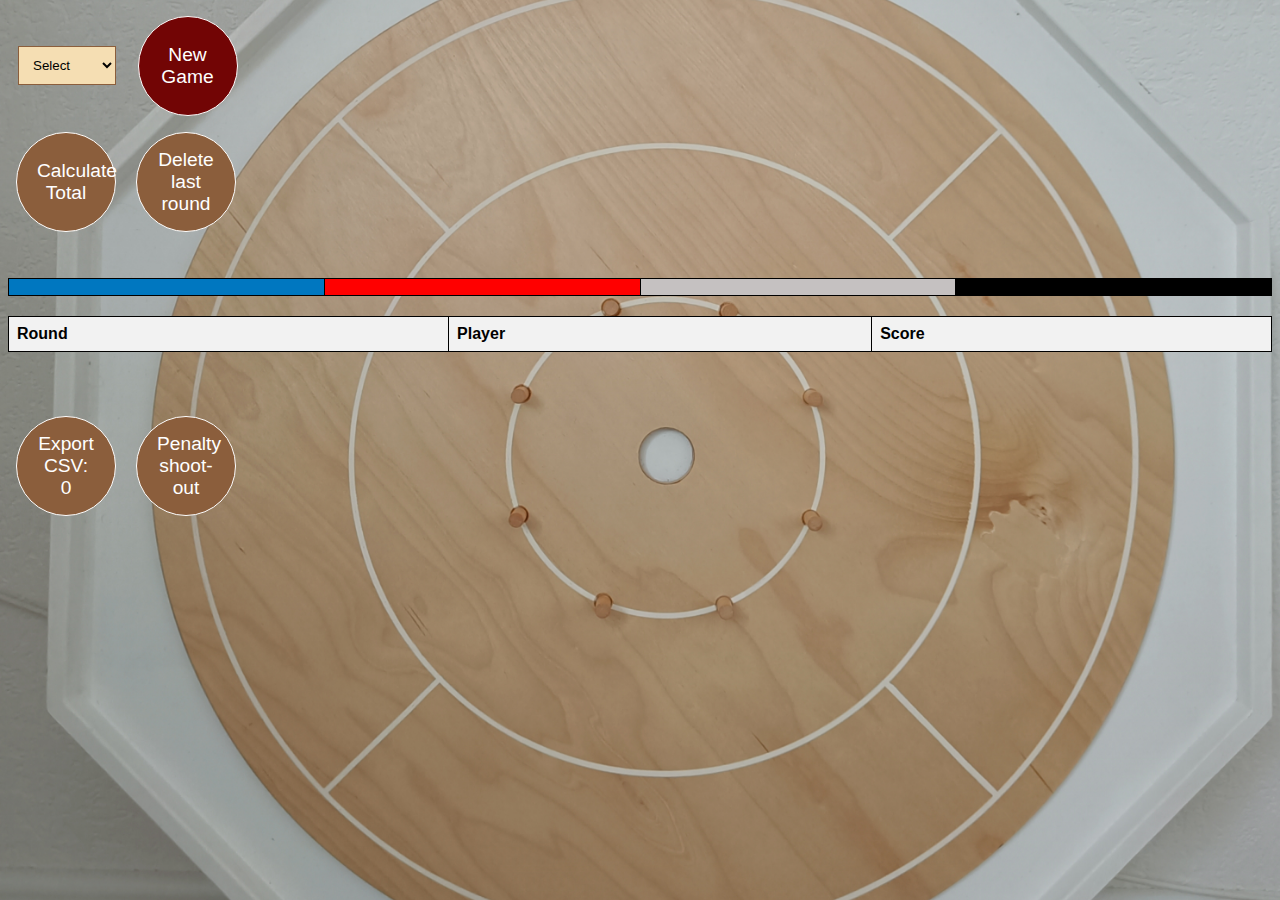
==== docs/index.html @ c399ac51 "added dialogue boxes" ====
<!DOCTYPE html>
<html>
  <head>
    <meta name="viewport" content="width=device-width, initial-scale=1">
    <link rel="stylesheet" type="text/css" href="styles.css">
    <link rel="shortcut icon" type="image/x-icon" href="crokinole2.png">    
  </head>
  <body>
    <dialog id="myDialog">
      <p>Save results before starting a new game or reset?</p>
      <button id="option1">Save and Reset</button>
      <button id="option2">Reset</button>
      <button id="option3">Cancel</button>
    </dialog>

    <dialog id="myDialog2">
      <p>Do you want to download or reset?</p>
      <button id="option4">Download</button>
      <button id="option5">Reset</button>
      <button id="option6">Cancel</button>
    </dialog>
    <!--<div id="particles-js"></div>-->
    <div id="button-container">
      <select id="playerCount">
        <option value="0">Select</option>
        <option value="1">1</option>
        <option value="2">2</option>
        <option value="3">3</option>
        <option value="4">4</option>
      </select>
      <button id="reset-button">New <br> Game</button>
      <!-- <button id="add-player-button">Add player(s)</button> -->
      <br>
      <!--<button id="calculate-results-button">Add <br> scores</button> -->
      <!-- <button id="new-round-button">Load cached results</button> -->
      <button id="calculate-total-button">Calculate Total</button>
      <button id="delete-round-button">Delete last round</button>
    </div>
    <br>
    <div id="playerInputs"></div>
    <table id="hits">
      <title>Crokinele</title>
      <thead>
        <tr>
          <th class="blau"></th>
          <th class="rot"></th>
          <th class="weiss"></th>
          <th class="schwarz"></th>
        </tr>
      </thead>
    </table>
    <table id="results">
      <thead>
        <tr>
          <th>Round</th>
          <th>Player</th>
          <th>Score</th>
        </tr>
      </thead>
      <tbody>
      </tbody>
    </table>
    <br>
    <br>
    <button id="store-button">Save<br>Game</button>
    <button id="download-json-button">Export<br>CSV: <span id="game-id"></span></button>
    <button id="penalty-button">Penalty<br>shoot-out</button>
    <script src="index.js"></script>
    <script>
      // Add event listener to penalty button
      document.getElementById("penalty-button").addEventListener("click", function() {
        window.open("./penalty/penalty.html", "_blank");
      });
    </script>
    <!-- <script src="https://cdn.jsdelivr.net/npm/particles.js@2.0.0/particles.min.js"></script> -->
  </body>
</html>
---- docs/styles.css ----
input[type="text"], input[type="number"] {
  background-color: #F5DEB3;
  border: 1px solid #8B5E3C;
  padding: 5px;
  margin: 1px;
}

select {
  background-color: #F5DEB3;
  border: 1px solid #8B5E3C;
  padding: 10px;
  margin: 10px;
  width: 116px;
}

button {
  font-size: 1.2rem;
  padding: 10px 20px;
  display: inline-block;
  margin: 0.5rem;
  vertical-align: middle;
  background-color: #8B5E3C;
  color: white;
  border: 1px solid white;
  cursor: pointer;
  font-size: 16px;
  margin: 10px;
  text-align: center;
  display: flex;
  flex-direction: column;
  justify-content: center;
  align-items: center;
}

/* On desktop, make the buttons circular */
@media only screen and (min-width: 768px) {
  button {
    border-radius: 100%;
    width: 100px;
    height: 100px;
  }
  select {
    width: 97.5px;
  }
}

/* On mobile, make the buttons square */
@media only screen and (max-width: 767px) {
  button {
    border-radius: 0;
    width: 120px;
    height: 50px;
  }
}

#reset-button {
background-color: #720505;
}


header {
  background-color: #8B5E3C;
  color: white;
  padding: 20px;
  text-align: center;
  font-family: sans-serif;
}

table {
  background-color: #ece6e0;
  border-collapse: collapse;
  width: 60%;
  margin: 20px auto;
  text-align: center;
  font-family: sans-serif;
}

th, td {
  border: 1px solid #8B5E3C;
  padding: 10px;
}

th {
  background-color: #F5DEB3;
}


.players-table {
  display: flex;
  flex-direction: column;
  align-items: center;
}

.player-row {
  display: flex;
  justify-content: space-between;
  width: 50%;
  margin: 10px 0;
}



body {
  background-image: url('./crokinole.jpg');
  background-size: cover;
  background-position: center center;
  background-attachment: fixed;
 }

 html {
  font-size: 16px;
}

.player-input {
  width: 100%;
  max-width: 15em; /* maximum width of input box */
}

@media (max-width: 768px) {
  .player-input {
    max-width: 10em; /* reduce maximum width on smaller screens */
  }
}

button {
  font-size: 1.2rem;
  padding: 10px 20px;
  display: inline-block;
  margin: 0.5rem;
  vertical-align: middle;
}

@media screen and (max-width: 768px) {
  button {
    font-size: 1rem;
    padding: 6px 12px;
  }
}

table {
  width: 100%;
  border-collapse: collapse;
}

td, th {
  border: 1px solid black;
  padding: 8px;
  text-align: center;
}

th {
  background-color: #f2f2f2;
  white-space: normal;
}

.winner {
  background-color: rgba(221, 192, 26, 0.856);
}

#results {
  max-width: 100%;
  overflow-x: auto;
}

#playerInputs {
  display: flex;
  flex-wrap: wrap;
  flex-direction: column;
}

table {
  border-collapse: collapse;
  width: 100%;
}

th {
  padding: 8px;
  text-align: left;
}

th.blau {
  background-color: #0077C0;
  color: white;
}

th.rot {
  background-color: #FF0000;
  color: white;
}

th.weiss {
  background-color: #c5c1c1;
  color: black;
}

th.schwarz {
  background-color: #000000;
  color: white;
}

.max-score {
  background-color: #4CAF50;
}

.zero-score {
  background-color: #ce0a0a;
}

.hidden {
  display: none;
}

dialog {
  display: none;
}

dialog button {
  display: block;
  margin: 10px auto;
}
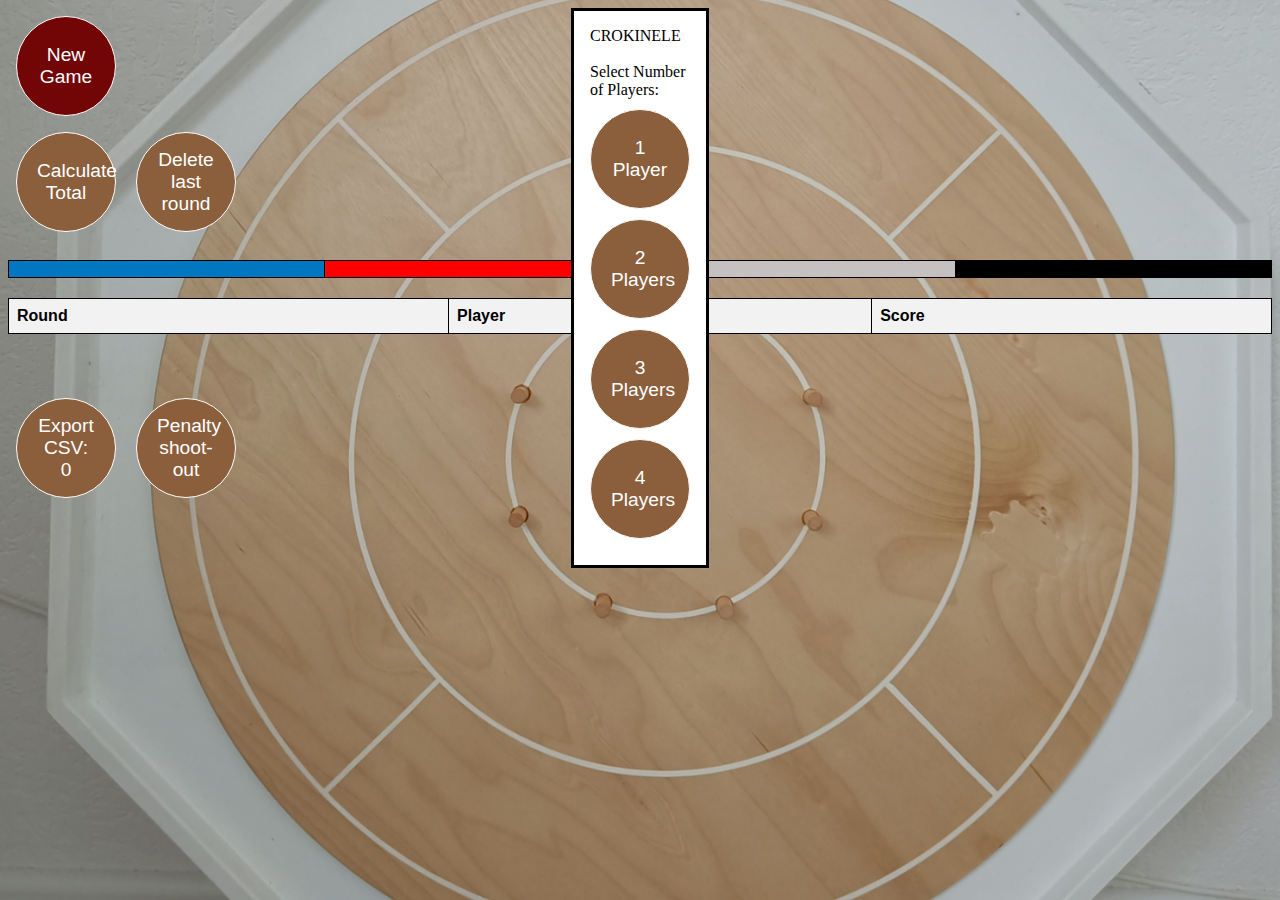
==== commit 54effb08: "dialogue" ====
--- a/docs/index.html
+++ b/docs/index.html
@@ -7,7 +7,7 @@
   </head>
   <body>
     <dialog id="myDialog">
-      <p>Save results before starting a new game or reset?</p>
+      <p>Do you want to save or reset?</p>
       <button id="option1">Save and Reset</button>
       <button id="option2">Reset</button>
       <button id="option3">Cancel</button>
@@ -19,15 +19,19 @@
       <button id="option5">Reset</button>
       <button id="option6">Cancel</button>
     </dialog>
-    <!--<div id="particles-js"></div>-->
-    <div id="button-container">
-      <select id="playerCount">
-        <option value="0">Select</option>
-        <option value="1">1</option>
-        <option value="2">2</option>
-        <option value="3">3</option>
-        <option value="4">4</option>
-      </select>
+    <button id="start">Start</button>
+
+    <dialog id="playerDialog">
+      <label>CROKINELE<Br><Br>Select Number <Br> of Players:</label>
+      <div id="playerCount">
+        <button class="player-button" value="1">1 Player</button>
+        <button class="player-button" value="2">2 Players</button>
+        <button class="player-button" value="3">3 Players</button>
+        <button class="player-button" value="4">4 Players</button>
+      </div>
+    </dialog>
+
+    </div>
       <button id="reset-button">New <br> Game</button>
       <!-- <button id="add-player-button">Add player(s)</button> -->
       <br>
--- a/docs/styles.css
+++ b/docs/styles.css
@@ -218,3 +218,10 @@
   display: block;
   margin: 10px auto;
 }
+
+  /* Dialog styles */
+  #playerDialog {
+    background-color: #fff; /* Set the desired background color for the dialog */
+    opacity: 1; /* Set the desired opacity for the dialog */
+    z-index: 1000; /* Adjust the z-index to appear above the overlay */
+  }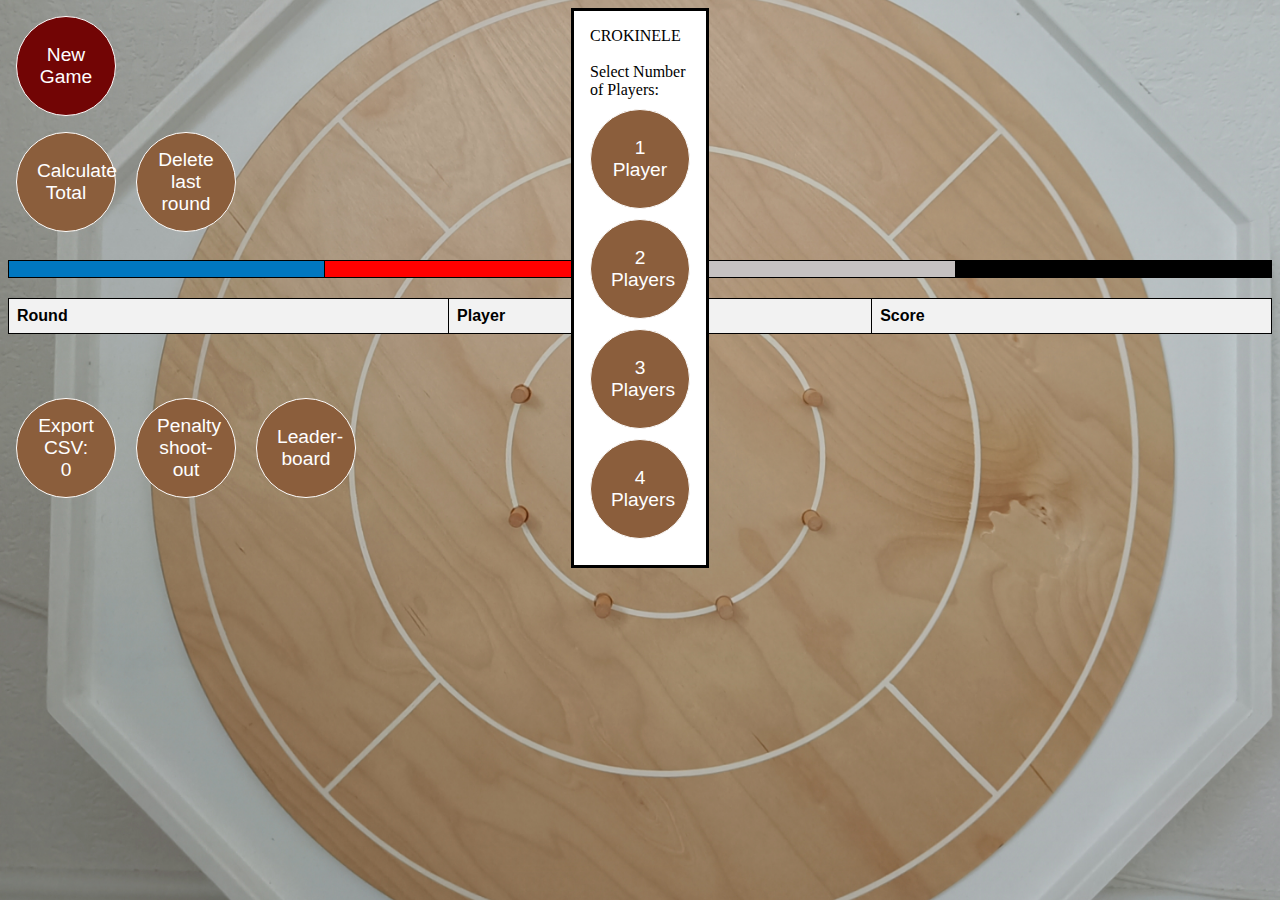
==== commit ef182e2b: "added leaderboard" ====
--- a/docs/index.html
+++ b/docs/index.html
@@ -69,12 +69,19 @@
     <button id="store-button">Save<br>Game</button>
     <button id="download-json-button">Export<br>CSV: <span id="game-id"></span></button>
     <button id="penalty-button">Penalty<br>shoot-out</button>
+    <button id="leaderboard-button">Leader-<br>board</button>
     <script src="index.js"></script>
     <script>
       // Add event listener to penalty button
       document.getElementById("penalty-button").addEventListener("click", function() {
         window.open("./penalty/penalty.html", "_blank");
       });
+
+      // Add event listener to leaderboard button
+        document.getElementById("leaderboard-button").addEventListener("click", function() {
+        window.open("./leaderboard/leaderboard.html", "_blank");
+      });
+
     </script>
     <!-- <script src="https://cdn.jsdelivr.net/npm/particles.js@2.0.0/particles.min.js"></script> -->
   </body>
--- a/docs/styles.css
+++ b/docs/styles.css
@@ -3,6 +3,15 @@
   border: 1px solid #8B5E3C;
   padding: 5px;
   margin: 1px;
+}
+
+.player-name {
+  display: inline-block;
+  background-color: #F5DEB3;
+  border: 1px solid #8B5E3C;
+  padding: 5px;
+  margin-right: 10px;
+  font-weight: bold;
 }
 
 select {
@@ -116,8 +125,19 @@
   max-width: 15em; /* maximum width of input box */
 }
 
+.player-name {
+  width: 100%;
+  max-width: 15em; /* maximum width of input box */
+}
+
 @media (max-width: 768px) {
   .player-input {
+    max-width: 10em; /* reduce maximum width on smaller screens */
+  }
+}
+
+@media (max-width: 768px) {
+  .player-name {
     max-width: 10em; /* reduce maximum width on smaller screens */
   }
 }
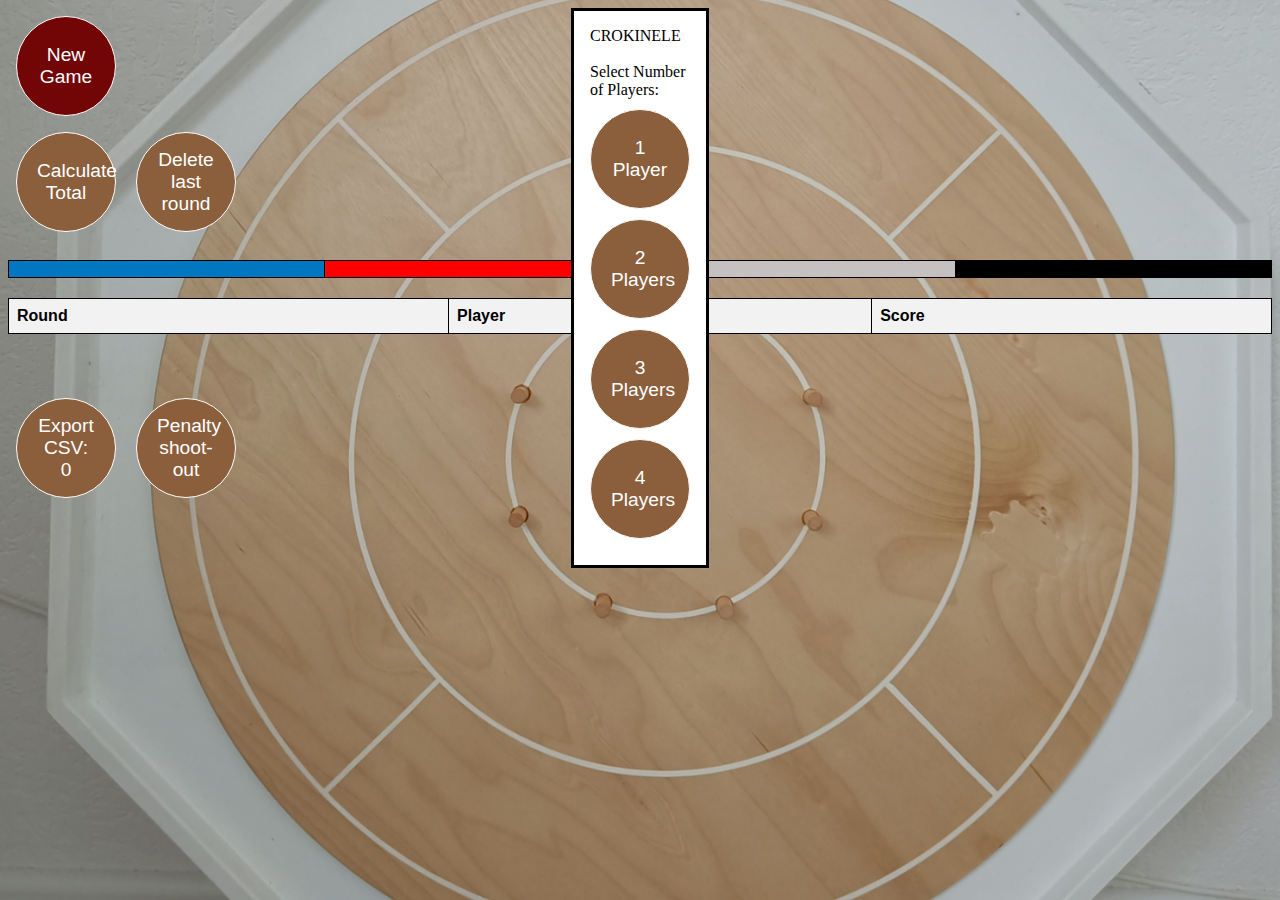
==== commit 3d1fc21b: "Player (#11)" ====
--- a/docs/index.html
+++ b/docs/index.html
@@ -69,19 +69,12 @@
     <button id="store-button">Save<br>Game</button>
     <button id="download-json-button">Export<br>CSV: <span id="game-id"></span></button>
     <button id="penalty-button">Penalty<br>shoot-out</button>
-    <button id="leaderboard-button">Leader-<br>board</button>
     <script src="index.js"></script>
     <script>
       // Add event listener to penalty button
       document.getElementById("penalty-button").addEventListener("click", function() {
         window.open("./penalty/penalty.html", "_blank");
       });
-
-      // Add event listener to leaderboard button
-        document.getElementById("leaderboard-button").addEventListener("click", function() {
-        window.open("./leaderboard/leaderboard.html", "_blank");
-      });
-
     </script>
     <!-- <script src="https://cdn.jsdelivr.net/npm/particles.js@2.0.0/particles.min.js"></script> -->
   </body>
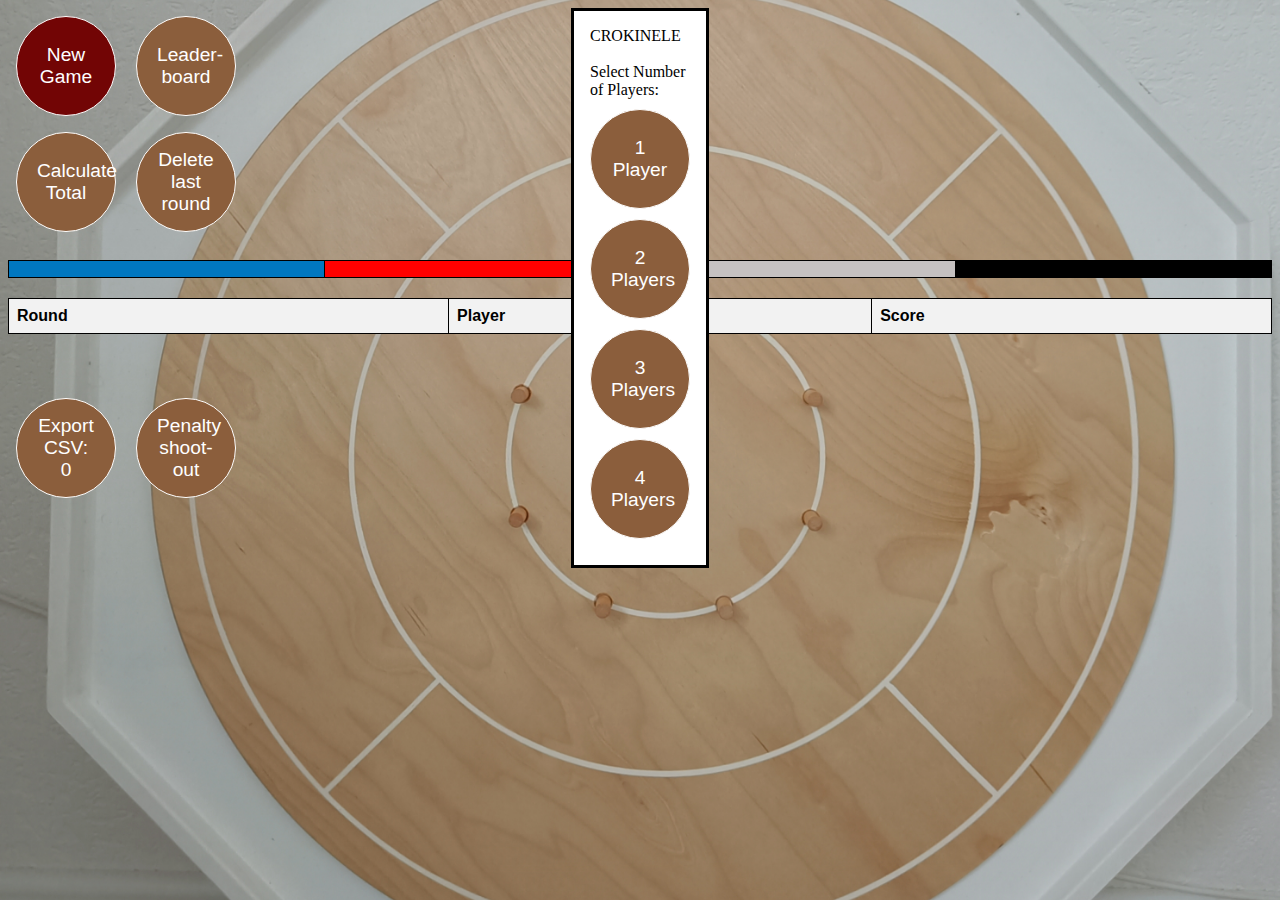
==== commit e67378a4: "round and display leaderboard" ====
--- a/docs/index.html
+++ b/docs/index.html
@@ -33,6 +33,7 @@
 
     </div>
       <button id="reset-button">New <br> Game</button>
+      <button id="leaderboard-button">Leader-<br>board</button>
       <!-- <button id="add-player-button">Add player(s)</button> -->
       <br>
       <!--<button id="calculate-results-button">Add <br> scores</button> -->
@@ -69,12 +70,19 @@
     <button id="store-button">Save<br>Game</button>
     <button id="download-json-button">Export<br>CSV: <span id="game-id"></span></button>
     <button id="penalty-button">Penalty<br>shoot-out</button>
+
     <script src="index.js"></script>
     <script>
       // Add event listener to penalty button
       document.getElementById("penalty-button").addEventListener("click", function() {
         window.open("./penalty/penalty.html", "_blank");
       });
+
+      // Add event listener to leaderboard button
+        document.getElementById("leaderboard-button").addEventListener("click", function() {
+        window.open("./leaderboard/leaderboard.html", "_blank");
+      });
+
     </script>
     <!-- <script src="https://cdn.jsdelivr.net/npm/particles.js@2.0.0/particles.min.js"></script> -->
   </body>
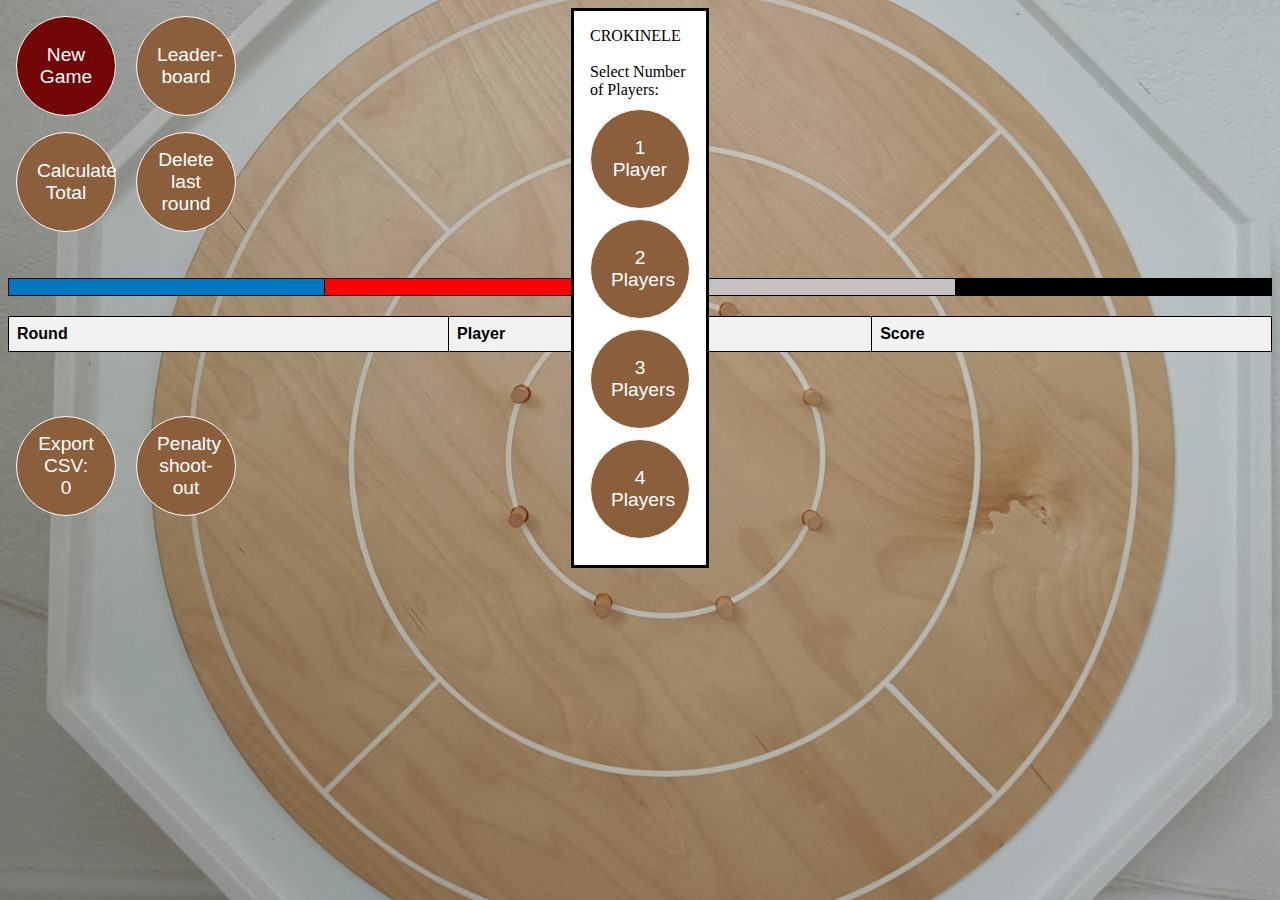
==== commit f7969b43: "center buttons below/above table on mobile" ====
--- a/docs/index.html
+++ b/docs/index.html
@@ -32,6 +32,8 @@
     </dialog>
 
     </div>
+    <div class="container">
+      <div class="button-container">
       <button id="reset-button">New <br> Game</button>
       <button id="leaderboard-button">Leader-<br>board</button>
       <!-- <button id="add-player-button">Add player(s)</button> -->
@@ -41,6 +43,7 @@
       <button id="calculate-total-button">Calculate Total</button>
       <button id="delete-round-button">Delete last round</button>
     </div>
+  </div>
     <br>
     <div id="playerInputs"></div>
     <table id="hits">
@@ -54,6 +57,7 @@
         </tr>
       </thead>
     </table>
+    <div class="container">
     <table id="results">
       <thead>
         <tr>
@@ -65,12 +69,15 @@
       <tbody>
       </tbody>
     </table>
+
     <br>
     <br>
+    <div class="button-container"> 
     <button id="store-button">Save<br>Game</button>
     <button id="download-json-button">Export<br>CSV: <span id="game-id"></span></button>
     <button id="penalty-button">Penalty<br>shoot-out</button>
-
+  </div>
+</div>
     <script src="index.js"></script>
     <script>
       // Add event listener to penalty button
--- a/docs/styles.css
+++ b/docs/styles.css
@@ -60,6 +60,17 @@
     width: 120px;
     height: 50px;
   }
+  .container {
+    display: flex;
+    flex-direction: column;
+    align-items: center;
+    justify-content: center;
+  }
+  
+  .container {
+    display: flex;
+    justify-content: center;
+  }
 }
 
 #reset-button {
@@ -244,4 +255,14 @@
     background-color: #fff; /* Set the desired background color for the dialog */
     opacity: 1; /* Set the desired opacity for the dialog */
     z-index: 1000; /* Adjust the z-index to appear above the overlay */
-  }+  }
+
+
+  
+  
+  
+  
+  
+  
+  
+  